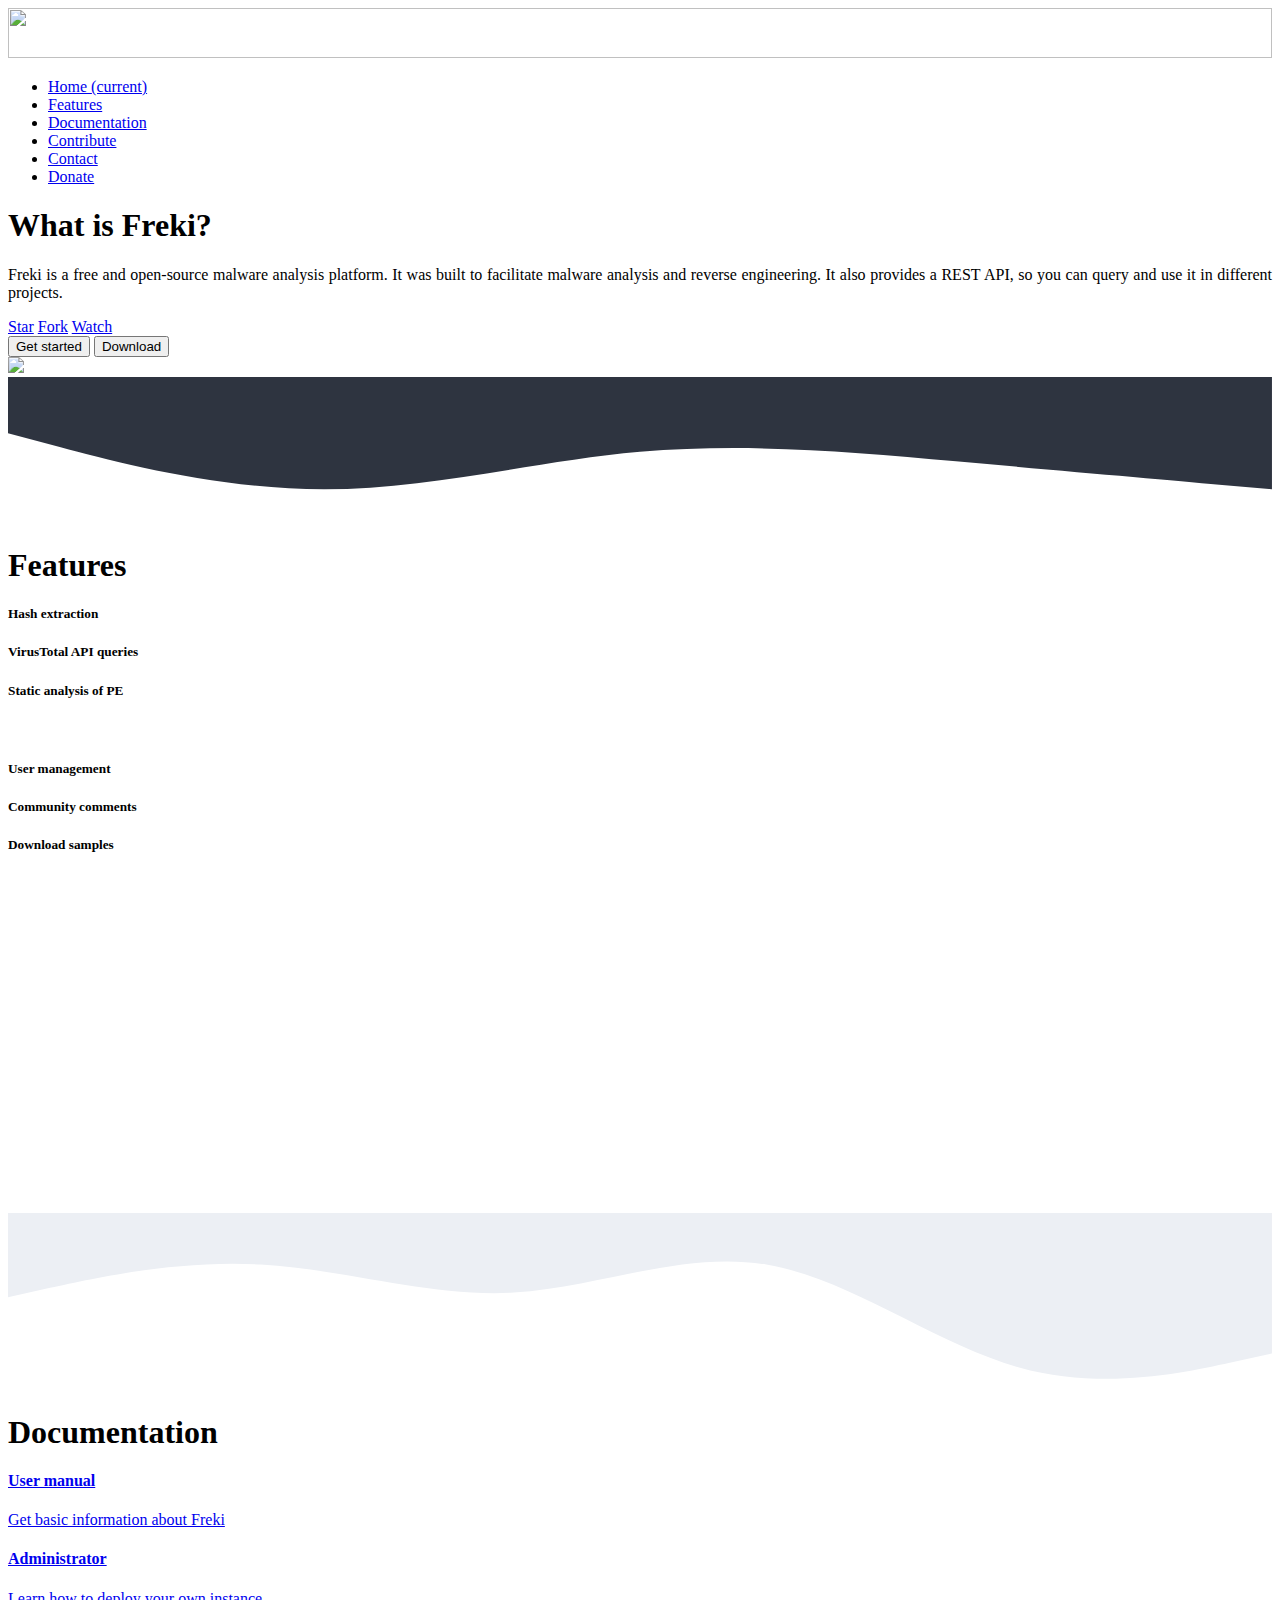
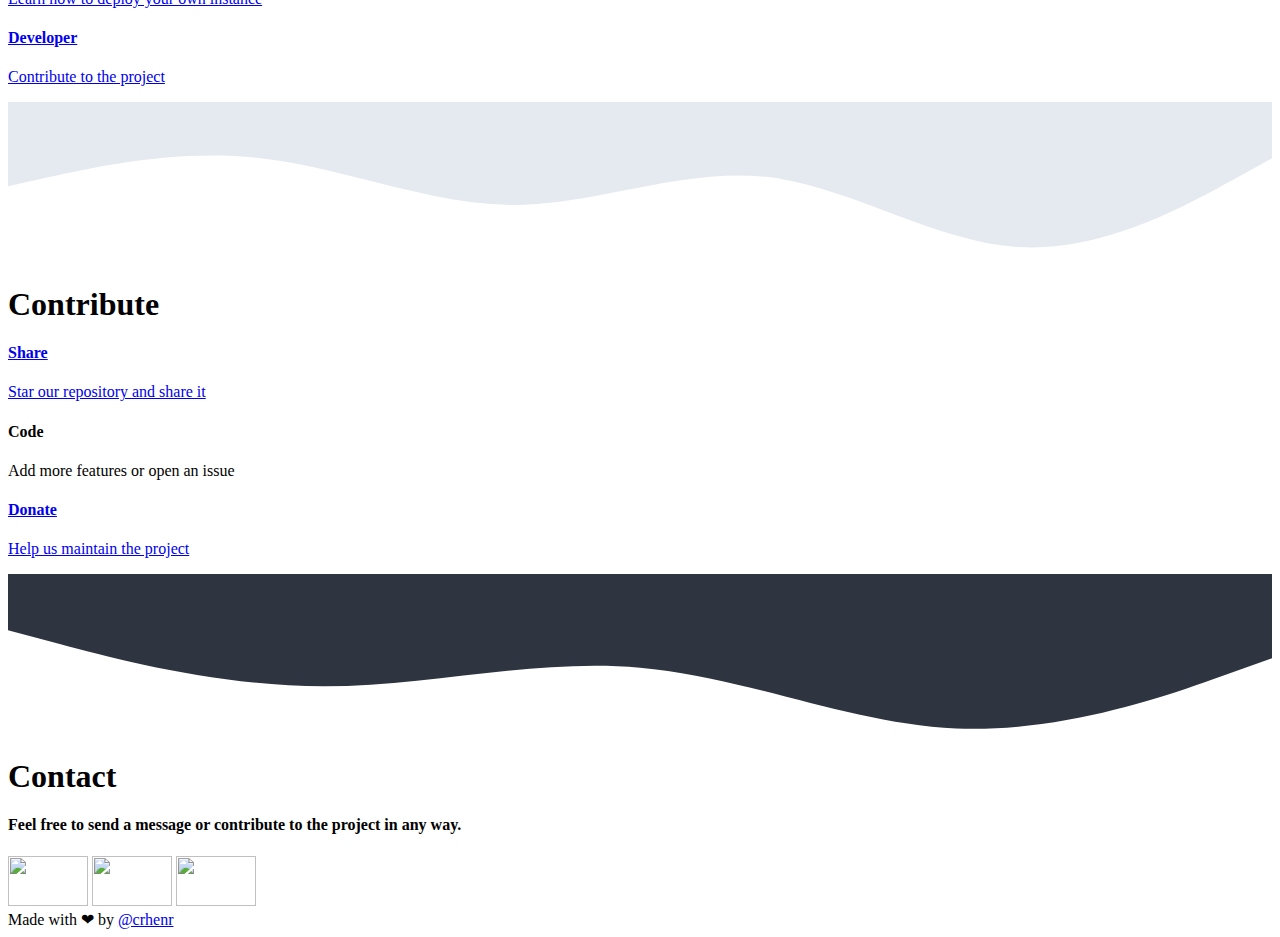
==== index.html @ d4cf776b "Add video demo" ====
<!DOCTYPE html>
<html lang="en">
<head>
    <title>Project Freki</title>
    <meta charset="UTF-8">
    <meta name="description" content="Freki - malware analysis platform">
    <meta name="keywords" content="Malware Analysis, Binary, Python">
    <meta name="viewport" content="width=device-width, initial-scale=1.0">
    <link rel="stylesheet" type="text/css" href="css/font-awesome.css">
    <link rel="stylesheet" type="text/css" href="css/bootstrap.min.css">
    <link rel="stylesheet" type="text/css" href="css/main.css">
</head>
<body>
    <nav id="navbar" class="navbar navbar-expand-lg navbar-custom fixed-top justify-content-end">
        <a class="navbar-brand" href="#">
            <img id="imglogo" src="imgs/logos/freki_light_full.svg" width="100%" height="50px">
        </a>

        <div class="collapse navbar-collapse" id="navbarSupportedContent">
            <ul class="navbar-nav ml-auto">
                <li class="nav-item active">
                    <a class="nav-link" href="#">Home <span class="sr-only">(current)</span></a>
                </li>
                <li class="nav-item">
                    <a class="nav-link" href="#features">Features</a>
                </li>
                <li class="nav-item">
                    <a class="nav-link" href="#documentation">Documentation</a>
                </li>
                <li class="nav-item">
                    <a class="nav-link" href="#contribute">Contribute</a>
                </li>
                <li class="nav-item">
                    <a class="nav-link" href="#contact">Contact</a>
                </li>
                <li class="nav-item">
                    <a class="nav-link" href="donate.html">Donate</a>
                </li>
            </ul>
        </div>
    </nav>

    <main>
        <section id="home">
            <div class="row">
                <div class="col-md-1"></div>
                <div class="col-md-4">
                    <h1>What is Freki?</h1>
                    <p style="text-align: justify;">Freki is a free and open-source malware analysis platform. It was built to facilitate malware analysis and reverse engineering. It also provides a REST API, so you can query and use it in different projects.</p>

                    <div class="buttons">
                        <a class="github-button" href="https://github.com/crhenr/freki" data-icon="octicon-star" data-size="large" data-show-count="true" aria-label="Star crhenr/freki on GitHub">Star</a>
                        <a class="github-button" href="https://github.com/crhenr/freki/fork" data-icon="octicon-repo-forked" data-size="large" data-show-count="true" aria-label="Fork crhenr/freki on GitHub">Fork</a>
                        <a class="github-button" href="https://github.com/crhenr/freki/subscription" data-icon="octicon-eye" data-size="large" data-show-count="true" aria-label="Watch crhenr/freki on GitHub">Watch</a>
                    </div>

                    <div class="buttons">
                        <a href="https://crhenr.github.io/freki/main/overview.html" target="_blank"><button type="button" class="btn btn-secondary">Get started</button></a>
                        <a href="https://github.com/crhenr/freki/archive/master.zip"><button type="button" class="btn btn-light">Download</button></a>
                    </div>
                </div>
                <div class="col-md-1"></div>
                <div class="col-md-6">
                    <div class="laptop-img">
                        <div class="laptop-content"></div>
                        <img src="imgs/laptop.png"/>
                    </div>
                </div>
            </div>
        </section>

        <section id="features">
            <svg xmlns="http://www.w3.org/2000/svg" viewBox="0 0 1440 165"><path fill="#2e3440" fill-opacity="1" d="M0,64L60,80C120,96,240,128,360,128C480,128,600,96,720,85.3C840,75,960,85,1080,96C1200,107,1320,117,1380,122.7L1440,128L1440,0L1380,0C1320,0,1200,0,1080,0C960,0,840,0,720,0C600,0,480,0,360,0C240,0,120,0,60,0L0,0Z"></path></svg>
            <h1 class="margin-bottom">Features</h1>

            <div class="container">
                <div class="card-deck">
                    <div class="card custom-card">
                        <div class="card-body">
                            <i class="fa fa-file-signature"></i>
                            <h5>Hash extraction</h5>
                        </div>
                    </div>
                    <div class="card custom-card">
                        <div class="card-body">
                            <i class="fa fa-viruses"></i>
                            <h5>VirusTotal API queries</h5>
                        </div>
                    </div>
                    <div class="card custom-card">
                        <div class="card-body">
                            <i class="fa fa-search-plus"></i>
                            <h5>Static analysis of PE</h5>
                        </div>
                    </div>
                </div>

                <br/>

                <div class="card-deck">
                    <div class="card custom-card">
                        <div class="card-body">
                            <i class="fa fa-users"></i>
                            <h5>User management</h5>
                        </div>
                    </div>
                    <div class="card custom-card">
                        <div class="card-body">
                            <i class="fa fa-comments"></i>
                            <h5>Community comments</h5>
                        </div>
                    </div>
                    <div class="card custom-card">
                        <div class="card-body">
                            <i class="fa fa-download"></i>
                            <h5>Download samples</h5>
                        </div>
                    </div>
                </div>
            </div>

            <br/>

            <iframe width="560" height="315" src="https://www.youtube.com/embed/brvNUPgw7ho" frameborder="0" allow="accelerometer; autoplay; clipboard-write; encrypted-media; gyroscope; picture-in-picture" allowfullscreen></iframe>
        </section>

        <section id="documentation">
            <svg xmlns="http://www.w3.org/2000/svg" viewBox="0 0 1440 200"><path fill="#eceff4" fill-opacity="1" d="M0,96L48,85.3C96,75,192,53,288,58.7C384,64,480,96,576,90.7C672,85,768,43,864,58.7C960,75,1056,149,1152,176C1248,203,1344,181,1392,170.7L1440,160L1440,0L1392,0C1344,0,1248,0,1152,0C1056,0,960,0,864,0C768,0,672,0,576,0C480,0,384,0,288,0C192,0,96,0,48,0L0,0Z"></path></svg>
            <h1 class="margin-bottom">Documentation</h1>

            <div class="container">
                <div class="card-deck">
                    <div class="card custom-card">
                        <a href="https://crhenr.github.io/freki/user/index.html" target="_blank">
                            <div class="card-body">
                                <h4>User manual</h4>
                                <i class="fa fa-user-check"></i>
                                <p>Get basic information about Freki</p>
                            </div>
                        </a>
                    </div>
                    <div class="card custom-card">
                        <a href="https://crhenr.github.io/freki/admin/index.html" target="_blank">
                            <div class="card-body">
                                <h4>Administrator</h4>
                                <i class="fa fa-tools"></i>
                                <p>Learn how to deploy your own instance</p>
                            </div>
                        </a>
                    </div>
                    <div class="card custom-card">
                        <a href="https://crhenr.github.io/freki/dev/index.html" target="_blank">
                            <div class="card-body">
                                <h4>Developer</h4>
                                <i class="fa fa-code-branch"></i>
                                <p>Contribute to the project</p>
                            </div>
                        </a>
                    </div>
                </div>
            </div>
        </section>

        <section id="contribute">
            <svg xmlns="http://www.w3.org/2000/svg" viewBox="0 0 1440 180"><path fill="#e5e9f0" fill-opacity="1" d="M0,96L48,85.3C96,75,192,53,288,64C384,75,480,117,576,117.3C672,117,768,75,864,85.3C960,96,1056,160,1152,165.3C1248,171,1344,117,1392,90.7L1440,64L1440,0L1392,0C1344,0,1248,0,1152,0C1056,0,960,0,864,0C768,0,672,0,576,0C480,0,384,0,288,0C192,0,96,0,48,0L0,0Z"></path></svg>
            <h1 class="margin-bottom">Contribute</h1>

            <div class="container">
                <div class="card-deck">
                    <div class="card custom-card">
                        <a href="https://github.com/crhenr/freki" target="_blank">
                            <div class="card-body">
                                <h4>Share</h4>
                                <i class="fa fa-star"></i>
                                <p>Star our repository and share it</p>
                            </div>
                        </a>
                    </div>
                    <div class="card custom-card">
                        <div class="card-body">
                            <h4>Code</h4>
                            <i class="fa fa-keyboard"></i>
                            <p>Add more features or open an issue</p>
                        </div>
                    </div>
                    <div class="card custom-card">
                        <a href="donate.html" target="_blank">
                            <div class="card-body">
                                <h4>Donate</h4>
                                <i class="fa fa-donate"></i>
                                <p>Help us maintain the project</p>
                            </div>
                        </a>
                    </div>
                </div>
            </div>
        </section>

        <section id="contact">
            <svg xmlns="http://www.w3.org/2000/svg" viewBox="0 0 1440 180"><path fill="#2e3440" fill-opacity="1" d="M0,64L60,80C120,96,240,128,360,128C480,128,600,96,720,106.7C840,117,960,171,1080,176C1200,181,1320,139,1380,117.3L1440,96L1440,0L1380,0C1320,0,1200,0,1080,0C960,0,840,0,720,0C600,0,480,0,360,0C240,0,120,0,60,0L0,0Z"></path></svg>
            <h1 class="margin-bottom">Contact</h1>

            <h4>Feel free to send a message or contribute to the project in any way.</h4>

            <div class="buttons">
                <a href="mailto:cristianmsbr@gmail.com"><img src="imgs/logos/email.svg" width="80px" height="50px"/></a>
                <a href="https://twitter.com/projectfreki" target="_blank"><img src="imgs/logos/twitter.svg" width="80px" height="50px"/></a>
                <a href="https://github.com/project-freki" target="_blank"><img src="imgs/logos/github.svg" width="80px" height="50px"/></a>
            </div>

            <span>Made with ❤ by <a href="https://crhenr.xyz" target="_blank">@crhenr</a></span>
        </section>
    </main>

    <script async defer src="https://buttons.github.io/buttons.js"></script>
</body>
</html>
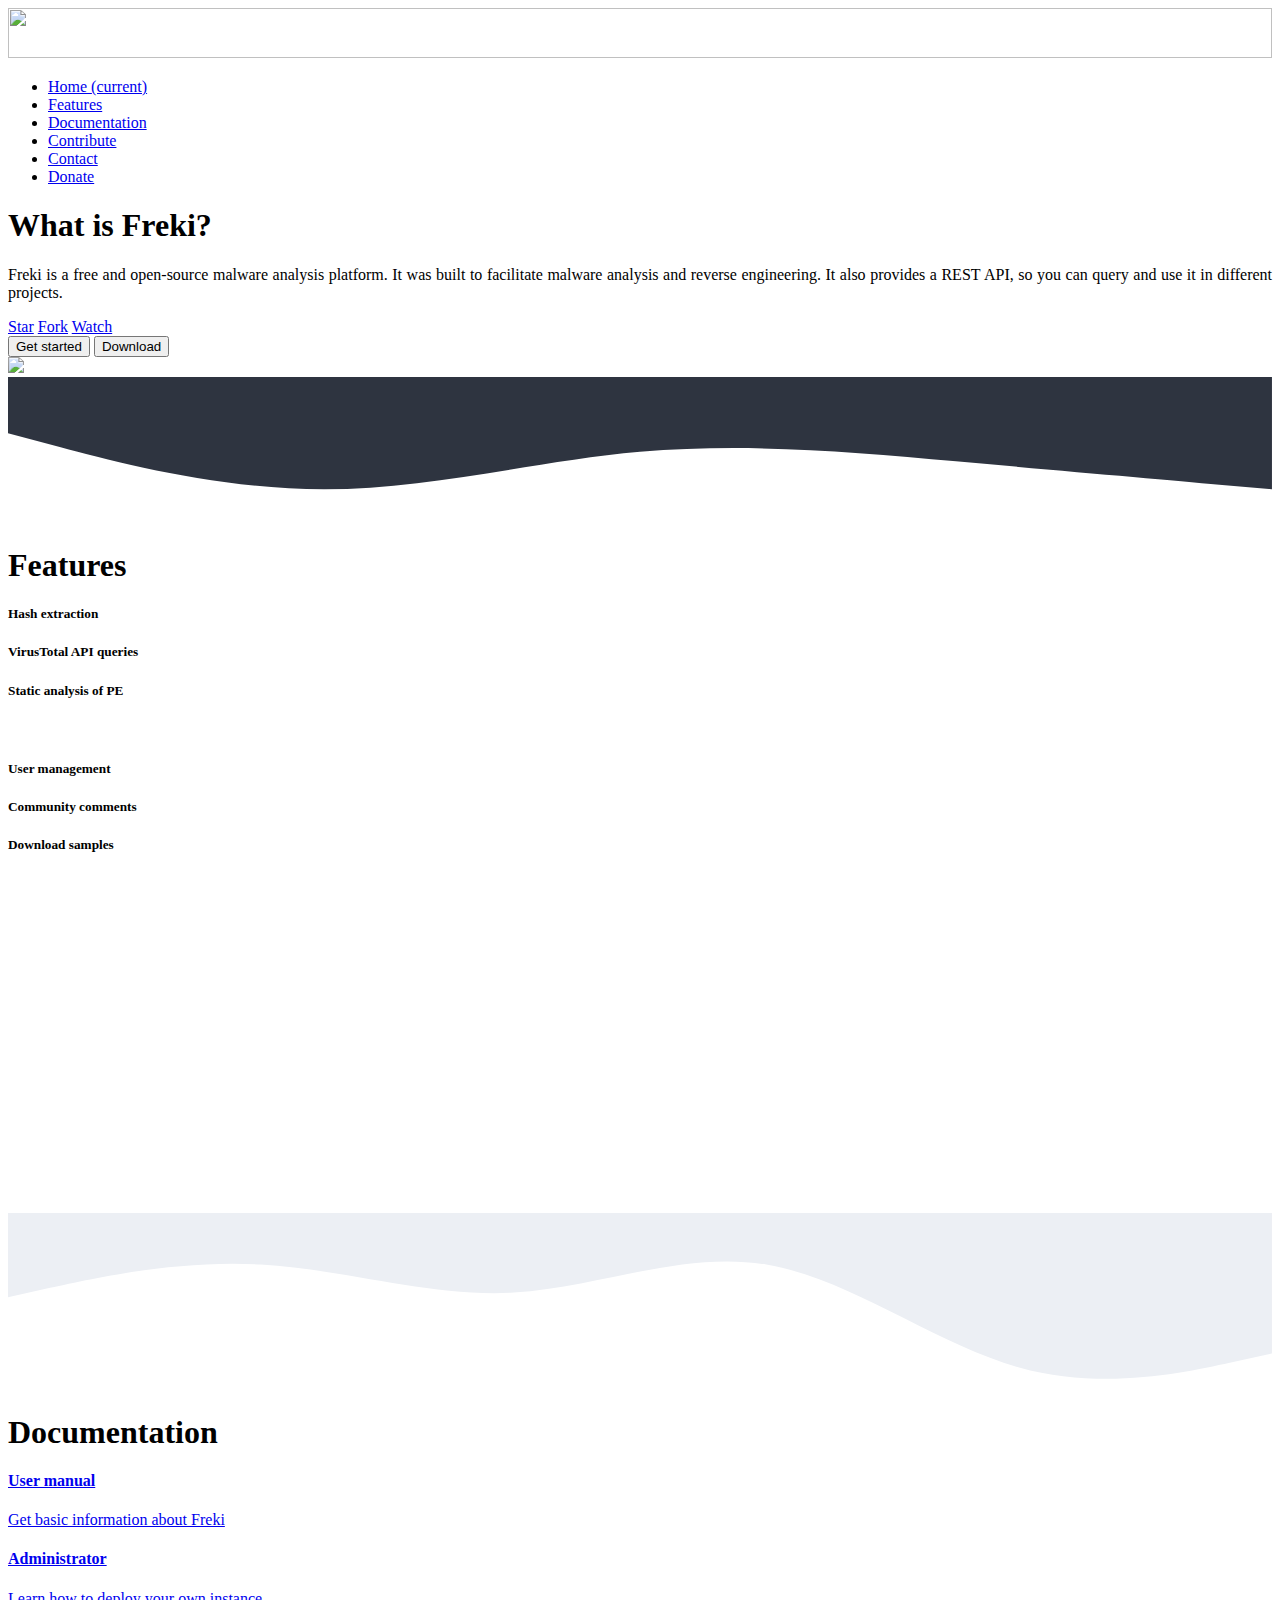
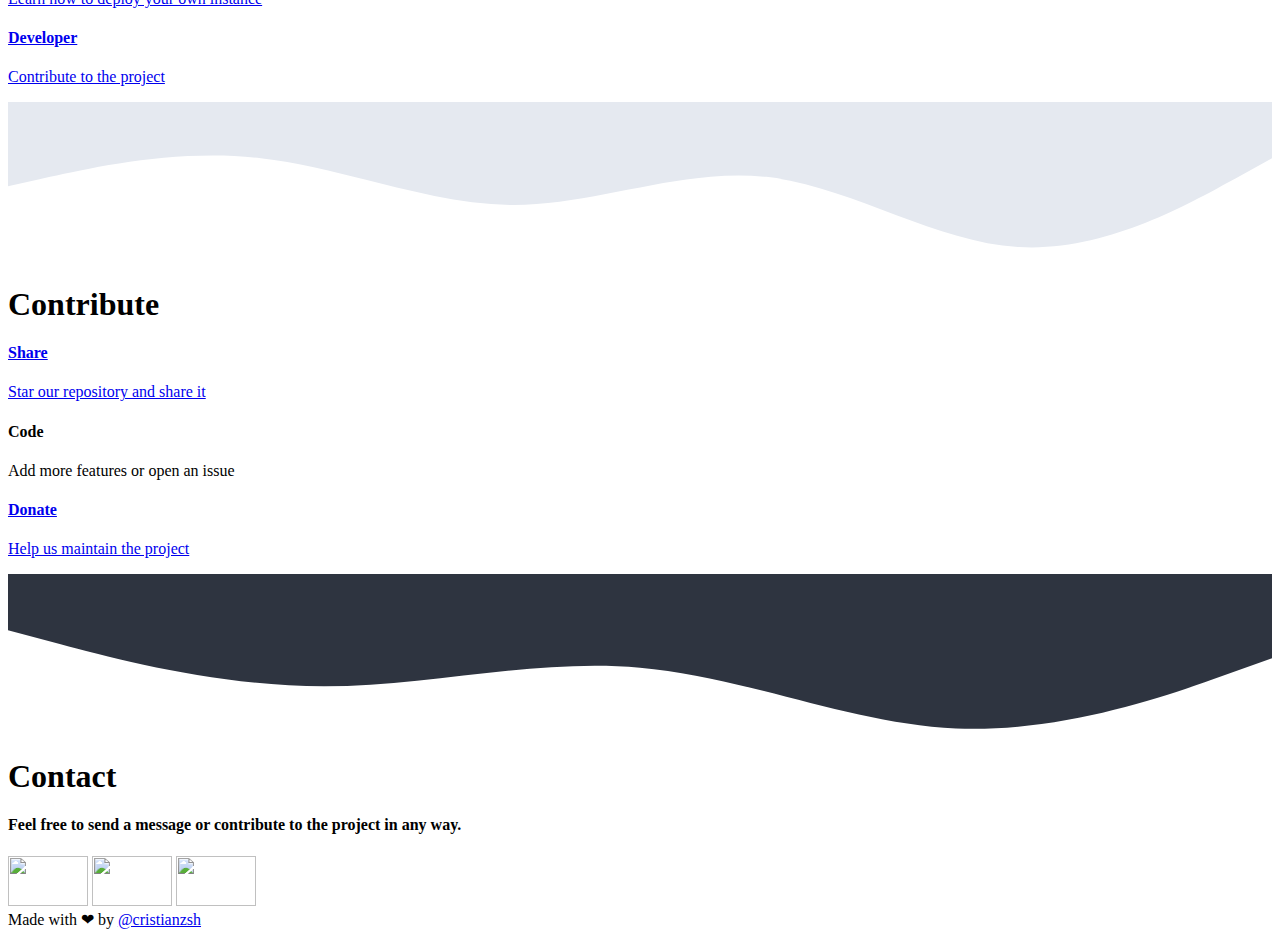
==== commit a5a183f9: "Update links" ====
--- a/index.html
+++ b/index.html
@@ -49,14 +49,14 @@
                     <p style="text-align: justify;">Freki is a free and open-source malware analysis platform. It was built to facilitate malware analysis and reverse engineering. It also provides a REST API, so you can query and use it in different projects.</p>
 
                     <div class="buttons">
-                        <a class="github-button" href="https://github.com/crhenr/freki" data-icon="octicon-star" data-size="large" data-show-count="true" aria-label="Star crhenr/freki on GitHub">Star</a>
-                        <a class="github-button" href="https://github.com/crhenr/freki/fork" data-icon="octicon-repo-forked" data-size="large" data-show-count="true" aria-label="Fork crhenr/freki on GitHub">Fork</a>
-                        <a class="github-button" href="https://github.com/crhenr/freki/subscription" data-icon="octicon-eye" data-size="large" data-show-count="true" aria-label="Watch crhenr/freki on GitHub">Watch</a>
+                        <a class="github-button" href="https://github.com/cristianzsh/freki" data-icon="octicon-star" data-size="large" data-show-count="true" aria-label="Star cristianzsh/freki on GitHub">Star</a>
+                        <a class="github-button" href="https://github.com/cristianzsh/freki/fork" data-icon="octicon-repo-forked" data-size="large" data-show-count="true" aria-label="Fork cristianzsh/freki on GitHub">Fork</a>
+                        <a class="github-button" href="https://github.com/cristianzsh/freki/subscription" data-icon="octicon-eye" data-size="large" data-show-count="true" aria-label="Watch cristianzsh/freki on GitHub">Watch</a>
                     </div>
 
                     <div class="buttons">
-                        <a href="https://crhenr.github.io/freki/main/overview.html" target="_blank"><button type="button" class="btn btn-secondary">Get started</button></a>
-                        <a href="https://github.com/crhenr/freki/archive/master.zip"><button type="button" class="btn btn-light">Download</button></a>
+                        <a href="https://cristianzsh.github.io/freki/main/overview.html" target="_blank"><button type="button" class="btn btn-secondary">Get started</button></a>
+                        <a href="https://github.com/cristianzsh/freki/archive/master.zip"><button type="button" class="btn btn-light">Download</button></a>
                     </div>
                 </div>
                 <div class="col-md-1"></div>
@@ -131,7 +131,7 @@
             <div class="container">
                 <div class="card-deck">
                     <div class="card custom-card">
-                        <a href="https://crhenr.github.io/freki/user/index.html" target="_blank">
+                        <a href="https://cristianzsh.github.io/freki/user/index.html" target="_blank">
                             <div class="card-body">
                                 <h4>User manual</h4>
                                 <i class="fa fa-user-check"></i>
@@ -140,7 +140,7 @@
                         </a>
                     </div>
                     <div class="card custom-card">
-                        <a href="https://crhenr.github.io/freki/admin/index.html" target="_blank">
+                        <a href="https://cristianzsh.github.io/freki/admin/index.html" target="_blank">
                             <div class="card-body">
                                 <h4>Administrator</h4>
                                 <i class="fa fa-tools"></i>
@@ -149,7 +149,7 @@
                         </a>
                     </div>
                     <div class="card custom-card">
-                        <a href="https://crhenr.github.io/freki/dev/index.html" target="_blank">
+                        <a href="https://cristianzsh.github.io/freki/dev/index.html" target="_blank">
                             <div class="card-body">
                                 <h4>Developer</h4>
                                 <i class="fa fa-code-branch"></i>
@@ -168,7 +168,7 @@
             <div class="container">
                 <div class="card-deck">
                     <div class="card custom-card">
-                        <a href="https://github.com/crhenr/freki" target="_blank">
+                        <a href="https://github.com/cristianzsh/freki" target="_blank">
                             <div class="card-body">
                                 <h4>Share</h4>
                                 <i class="fa fa-star"></i>
@@ -208,7 +208,7 @@
                 <a href="https://github.com/project-freki" target="_blank"><img src="imgs/logos/github.svg" width="80px" height="50px"/></a>
             </div>
 
-            <span>Made with ❤ by <a href="https://crhenr.xyz" target="_blank">@crhenr</a></span>
+            <span>Made with ❤ by <a href="https://cristian.sh" target="_blank">@cristianzsh</a></span>
         </section>
     </main>
 
